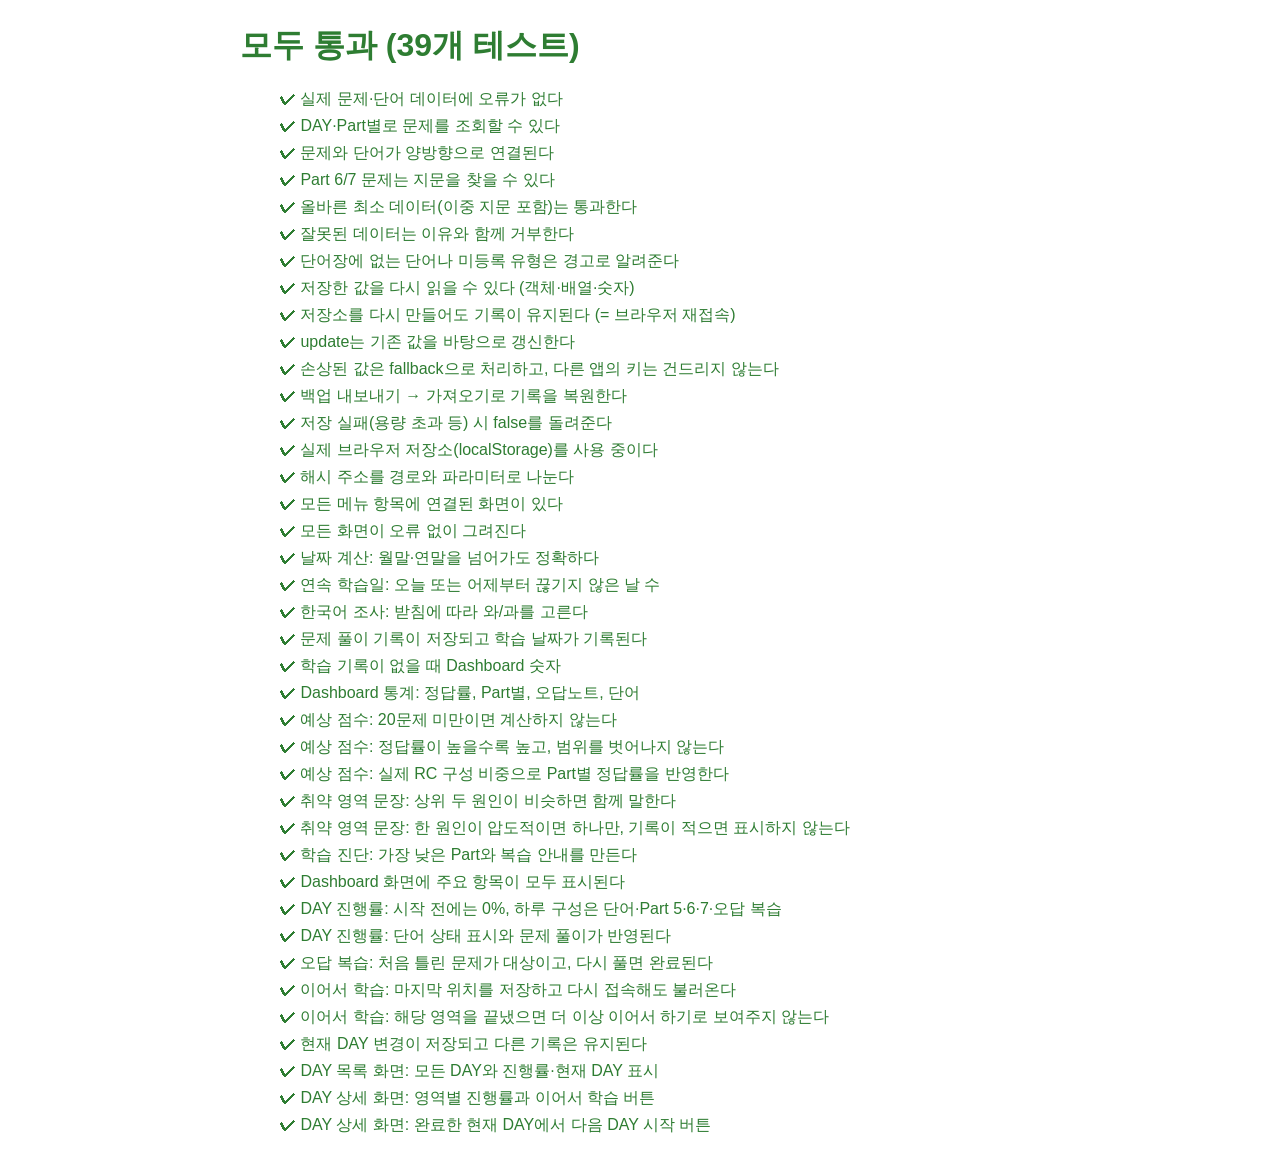
==== tests/index.html @ bae807f3 "STEP 3: Implement DAY learning system - DAY list with per-DAY progress, status, and current-DAY mark" ====
<!doctype html>
<html lang="ko">
<head>
  <meta charset="utf-8">
  <meta name="viewport" content="width=device-width, initial-scale=1">
  <title>TOEIC 900 MASTER 테스트</title>
  <style>
    body { font-family: -apple-system, "Malgun Gothic", sans-serif; max-width: 800px; margin: 24px auto; padding: 0 16px; }
    .pass { color: #2e7d32; } .fail { color: #c62828; }
    li { margin: 6px 0; list-style: none; }
    pre { background: #fdecec; padding: 8px; white-space: pre-wrap; }
  </style>
</head>
<body>
  <!-- 이 파일을 브라우저로 열면 자동 테스트가 실행된다. 앱 코드를 바꾼 뒤 기존 기능이 깨지지 않았는지 확인하는 용도. -->
  <div id="results">테스트 실행 중…</div>

  <!-- 앱과 같은 스크립트 목록(src/loader.js)을 불러온다 -->
  <script src="../src/loader.js" data-base="../"></script>

  <script src="test-runner.js"></script>
  <script src="data.test.js"></script>
  <script src="storage.test.js"></script>
  <script src="router.test.js"></script>
  <script src="dashboard.test.js"></script>
  <script src="day.test.js"></script>
  <script>runTests();</script>
</body>
</html>
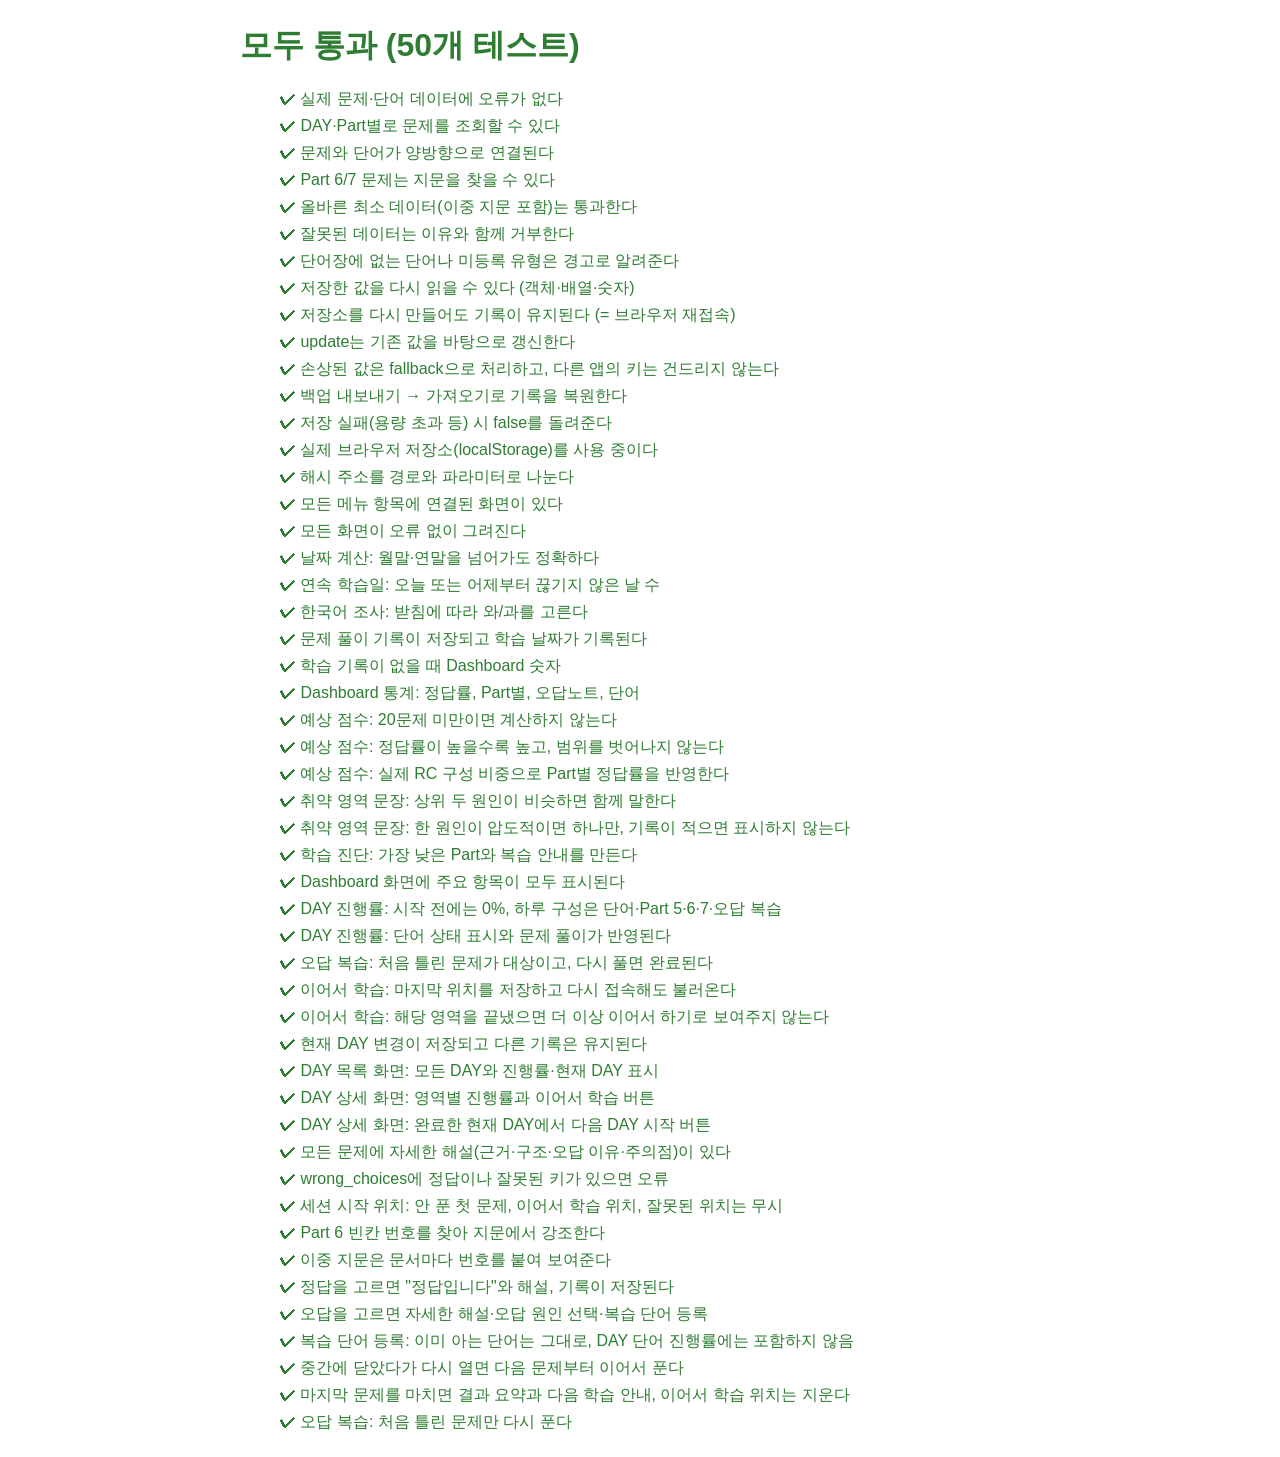
==== commit a360fcc8: "STEP 4: Implement question solving system - Study screen with an always-visible 'DAY n · Part n · Qu" ====
--- a/tests/index.html
+++ b/tests/index.html
@@ -24,6 +24,7 @@
   <script src="router.test.js"></script>
   <script src="dashboard.test.js"></script>
   <script src="day.test.js"></script>
+  <script src="study.test.js"></script>
   <script>runTests();</script>
 </body>
 </html>
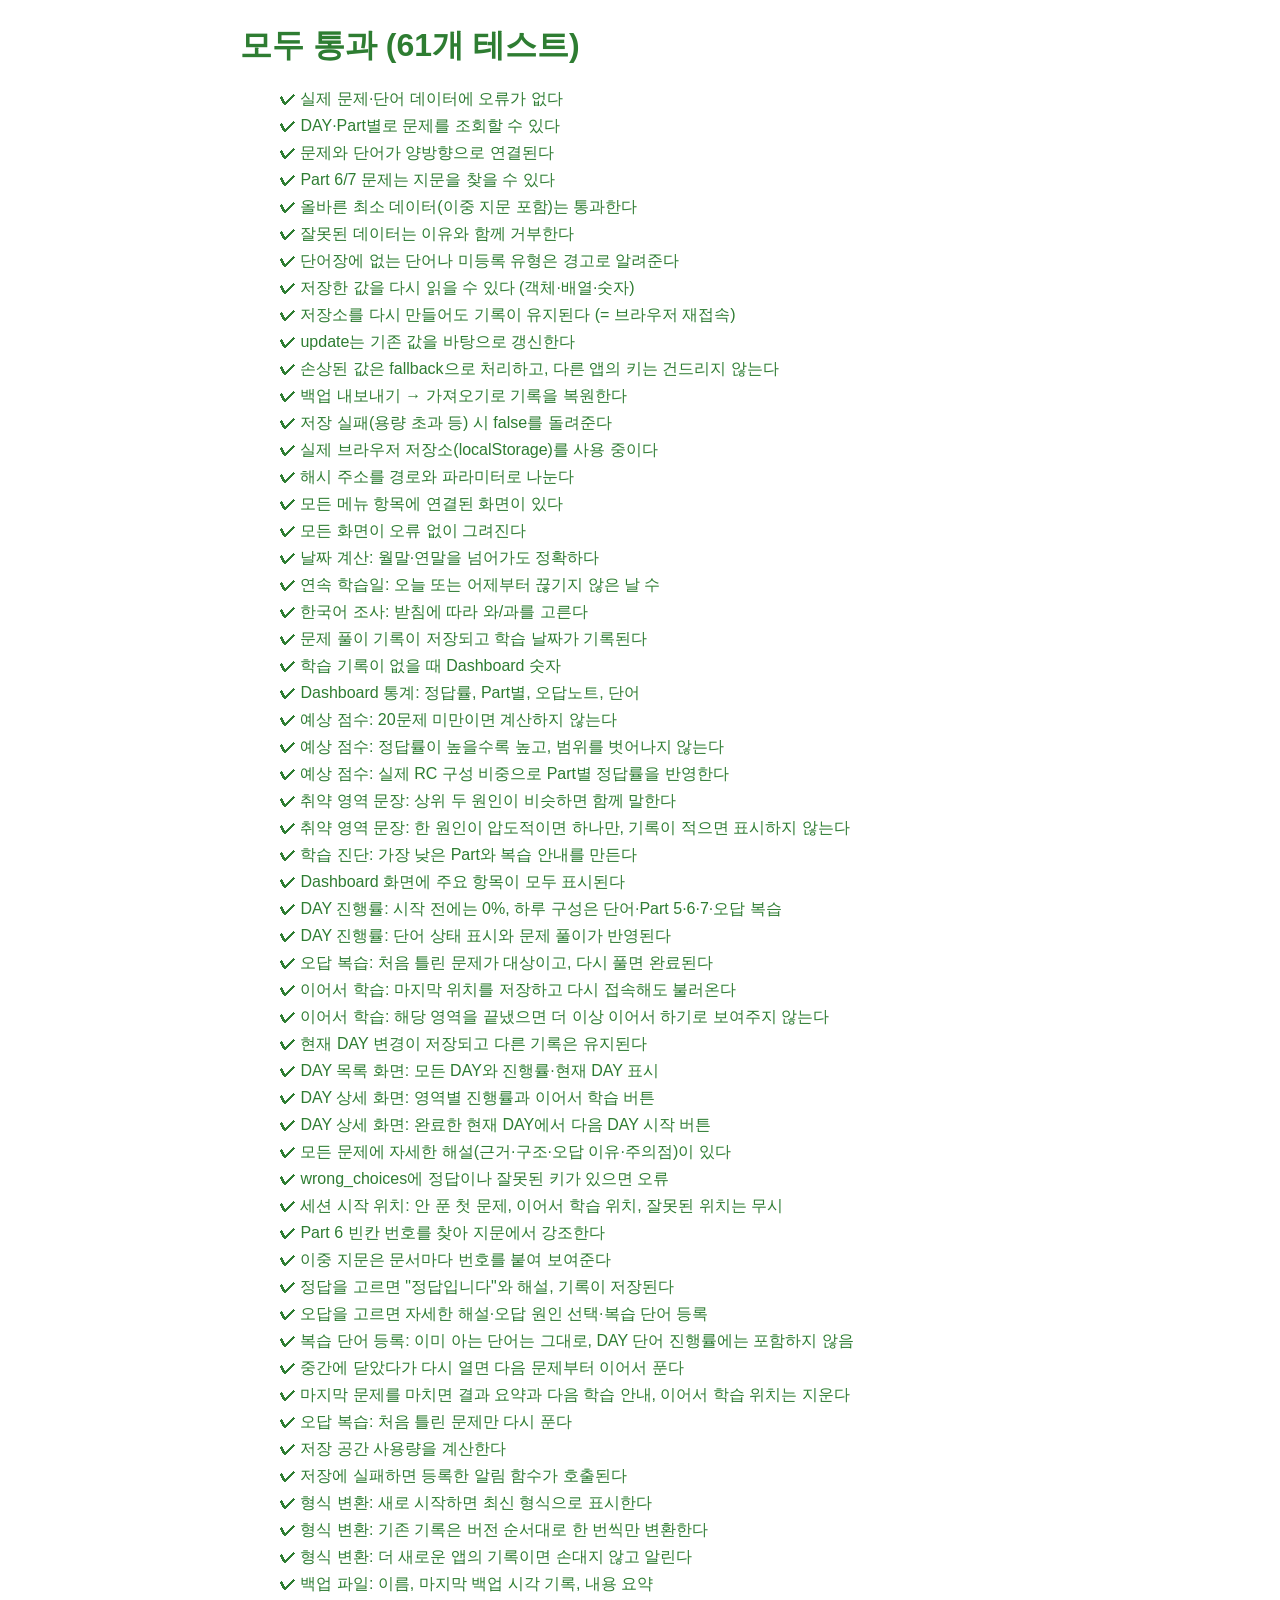
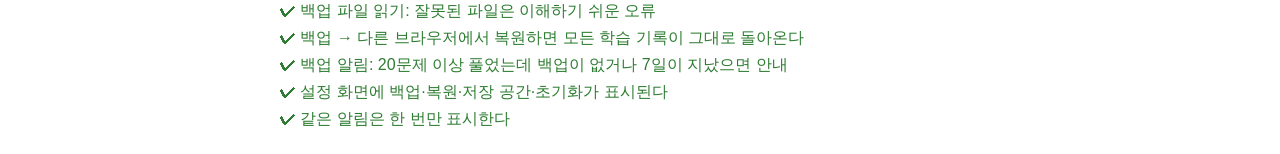
==== commit ec91b726: "STEP 5: Harden learning record storage - Backup: download all learning records as a JSON file; resto" ====
--- a/tests/index.html
+++ b/tests/index.html
@@ -25,6 +25,7 @@
   <script src="dashboard.test.js"></script>
   <script src="day.test.js"></script>
   <script src="study.test.js"></script>
+  <script src="backup.test.js"></script>
   <script>runTests();</script>
 </body>
 </html>
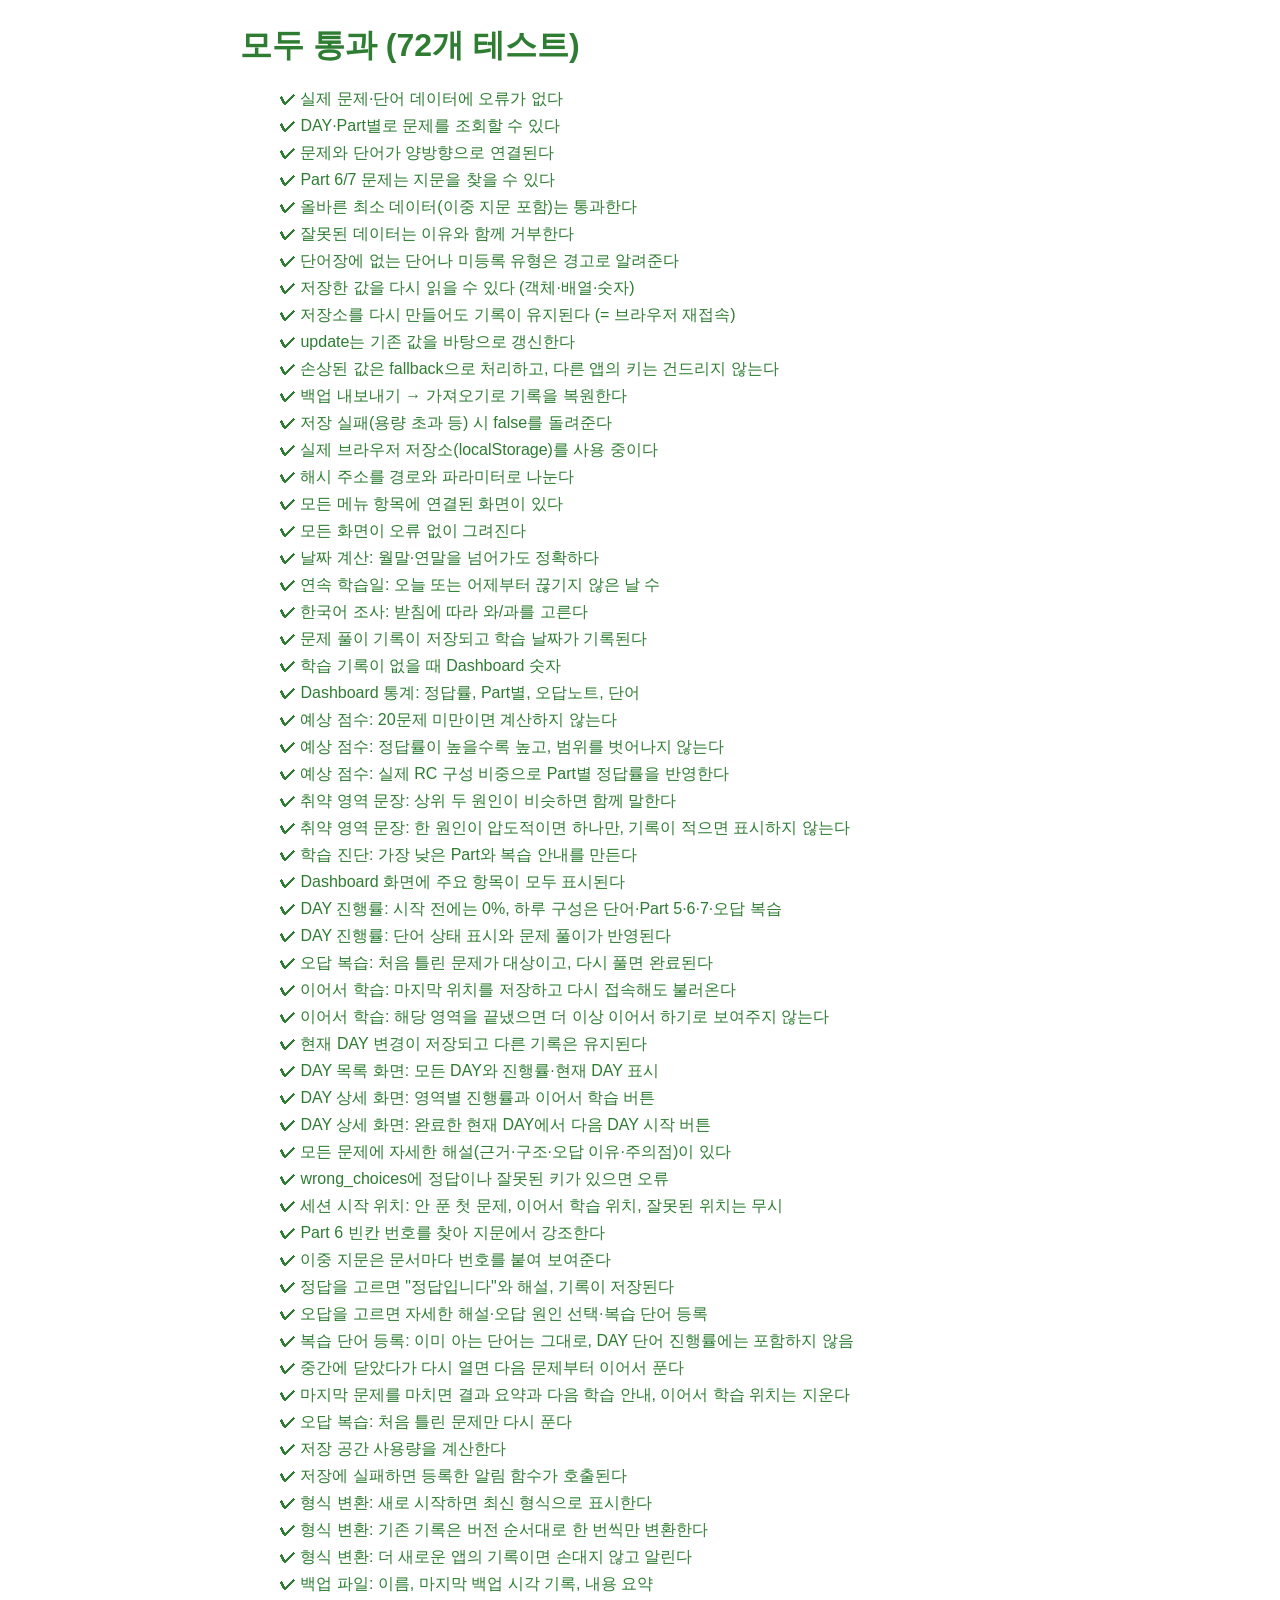
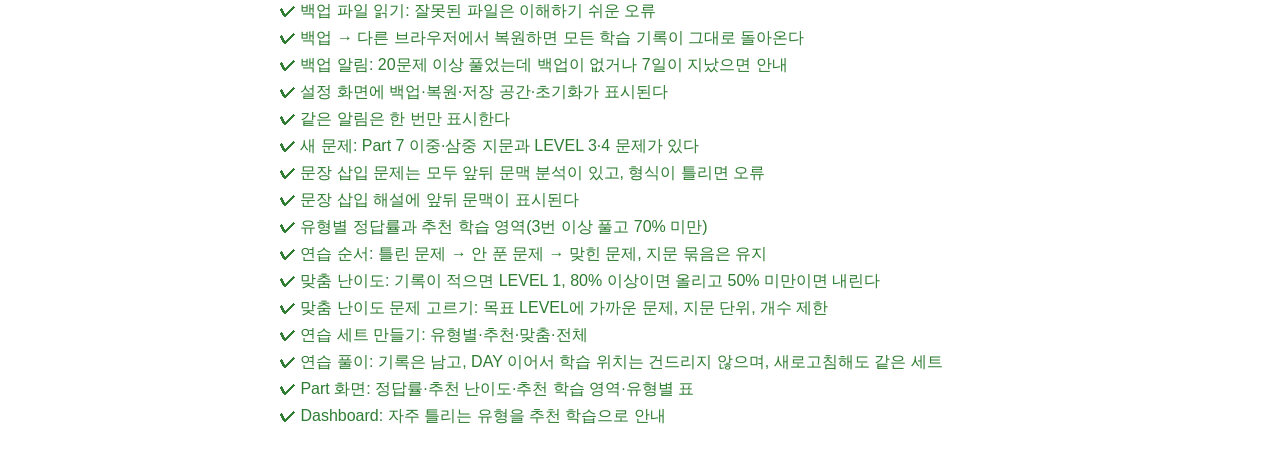
==== commit c352b359: "STEP 6: Implement Part 5/6/7 practice with adaptive difficulty - Part pages with part accuracy, per-" ====
--- a/tests/index.html
+++ b/tests/index.html
@@ -26,6 +26,7 @@
   <script src="day.test.js"></script>
   <script src="study.test.js"></script>
   <script src="backup.test.js"></script>
+  <script src="practice.test.js"></script>
   <script>runTests();</script>
 </body>
 </html>
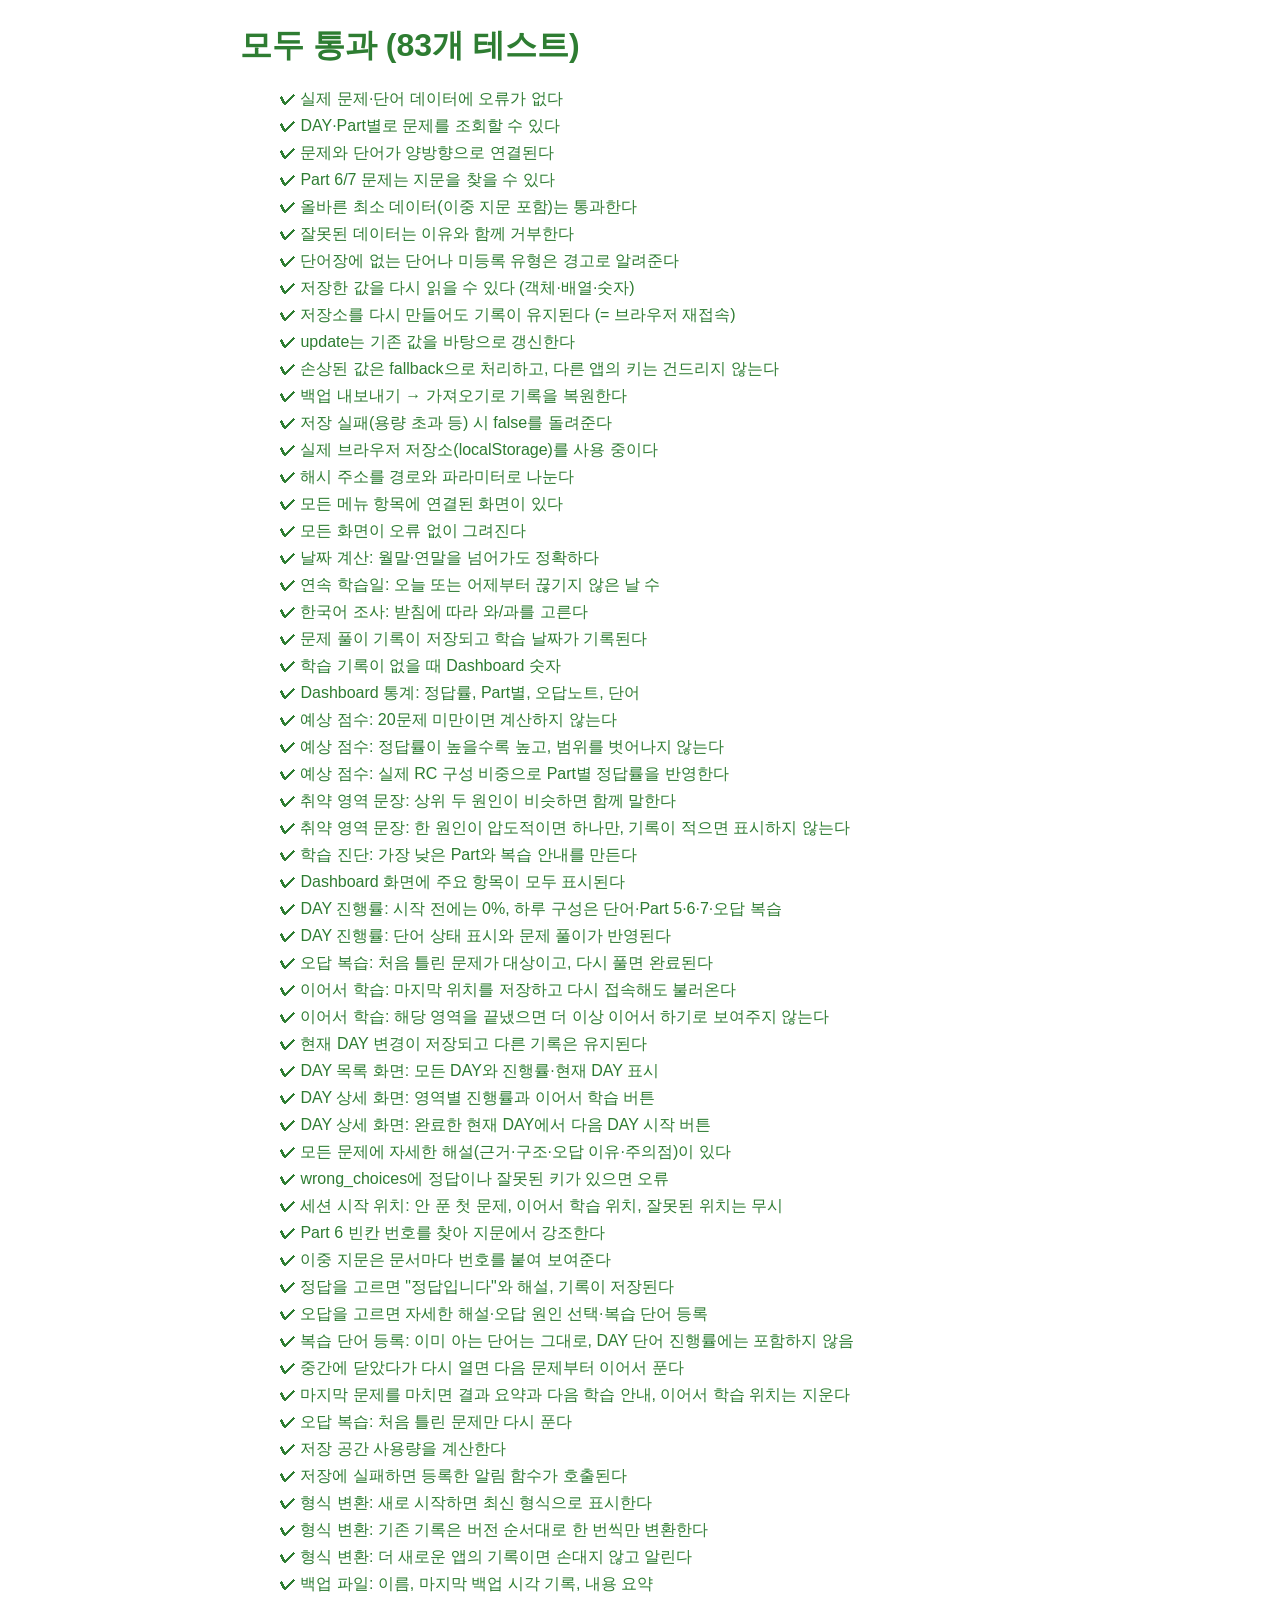
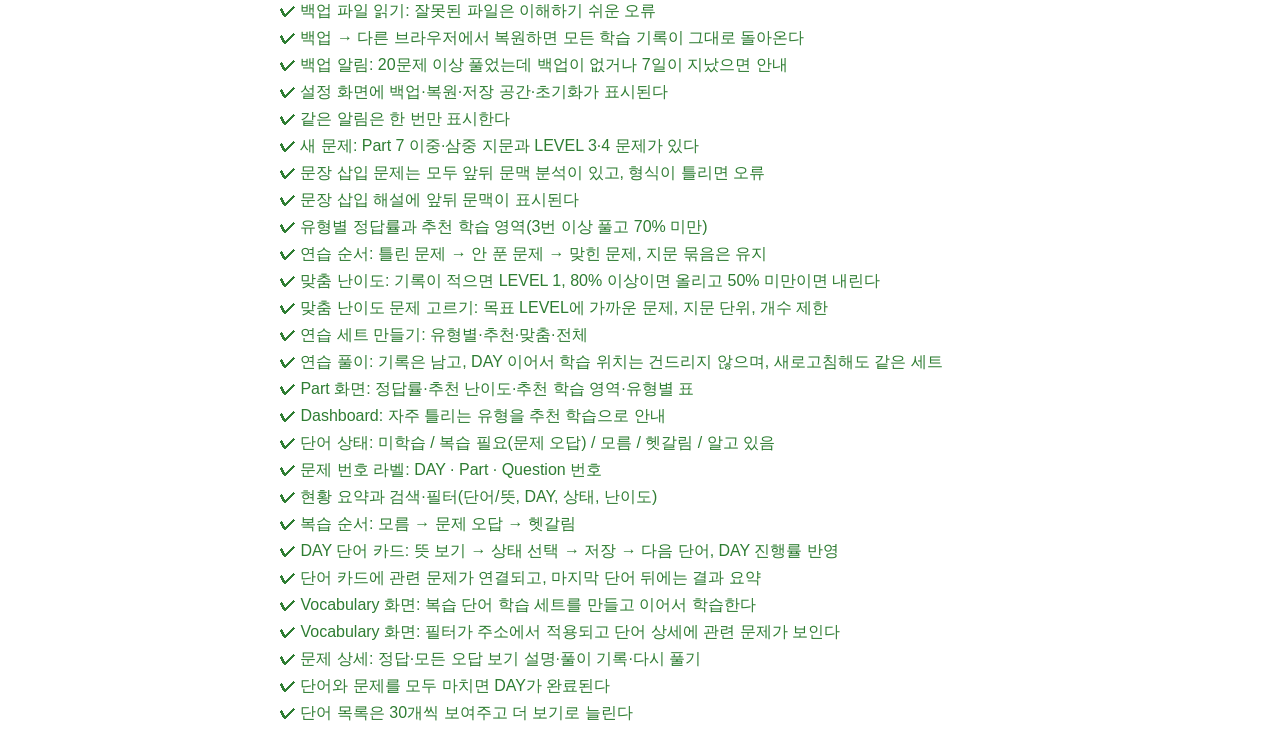
==== commit ccbe6c57: "STEP 7: Implement vocabulary learning - Word card study for DAY vocabulary sections: reveal meaning," ====
--- a/tests/index.html
+++ b/tests/index.html
@@ -27,6 +27,7 @@
   <script src="study.test.js"></script>
   <script src="backup.test.js"></script>
   <script src="practice.test.js"></script>
+  <script src="vocab.test.js"></script>
   <script>runTests();</script>
 </body>
 </html>
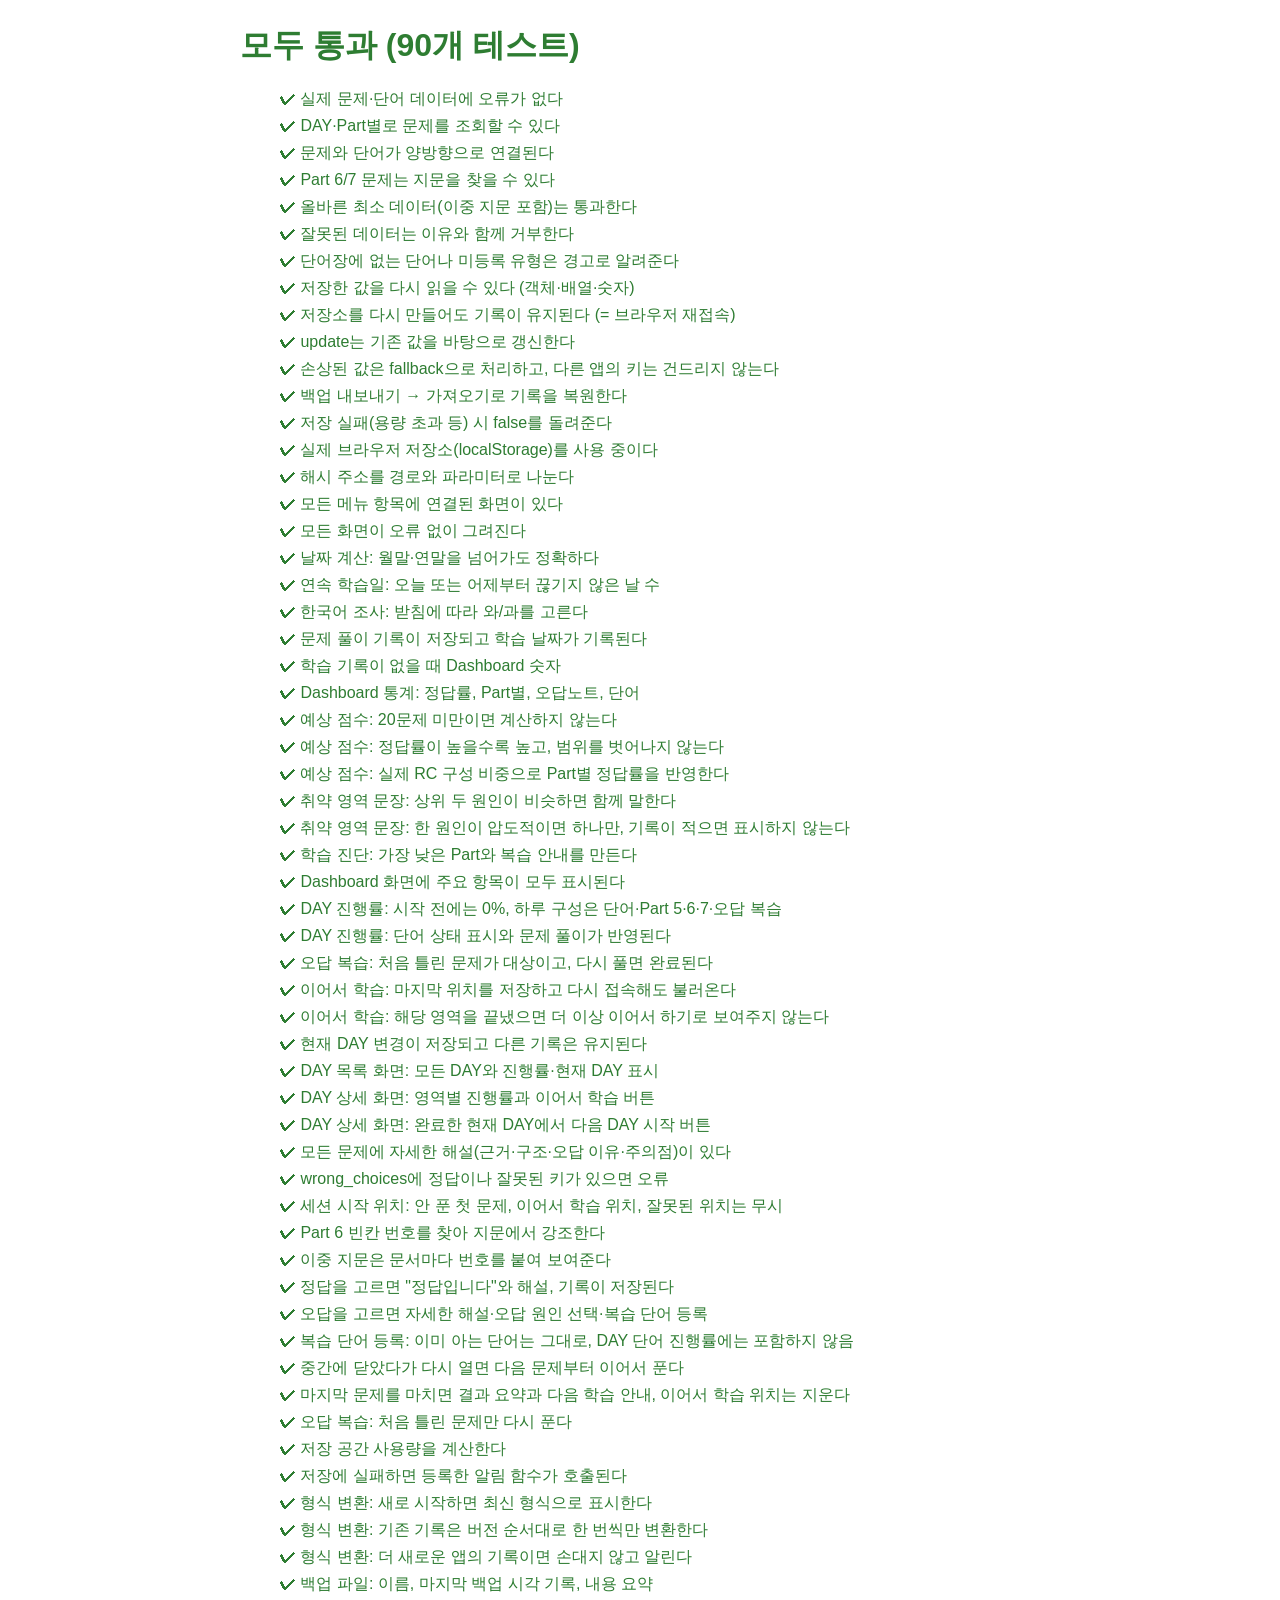
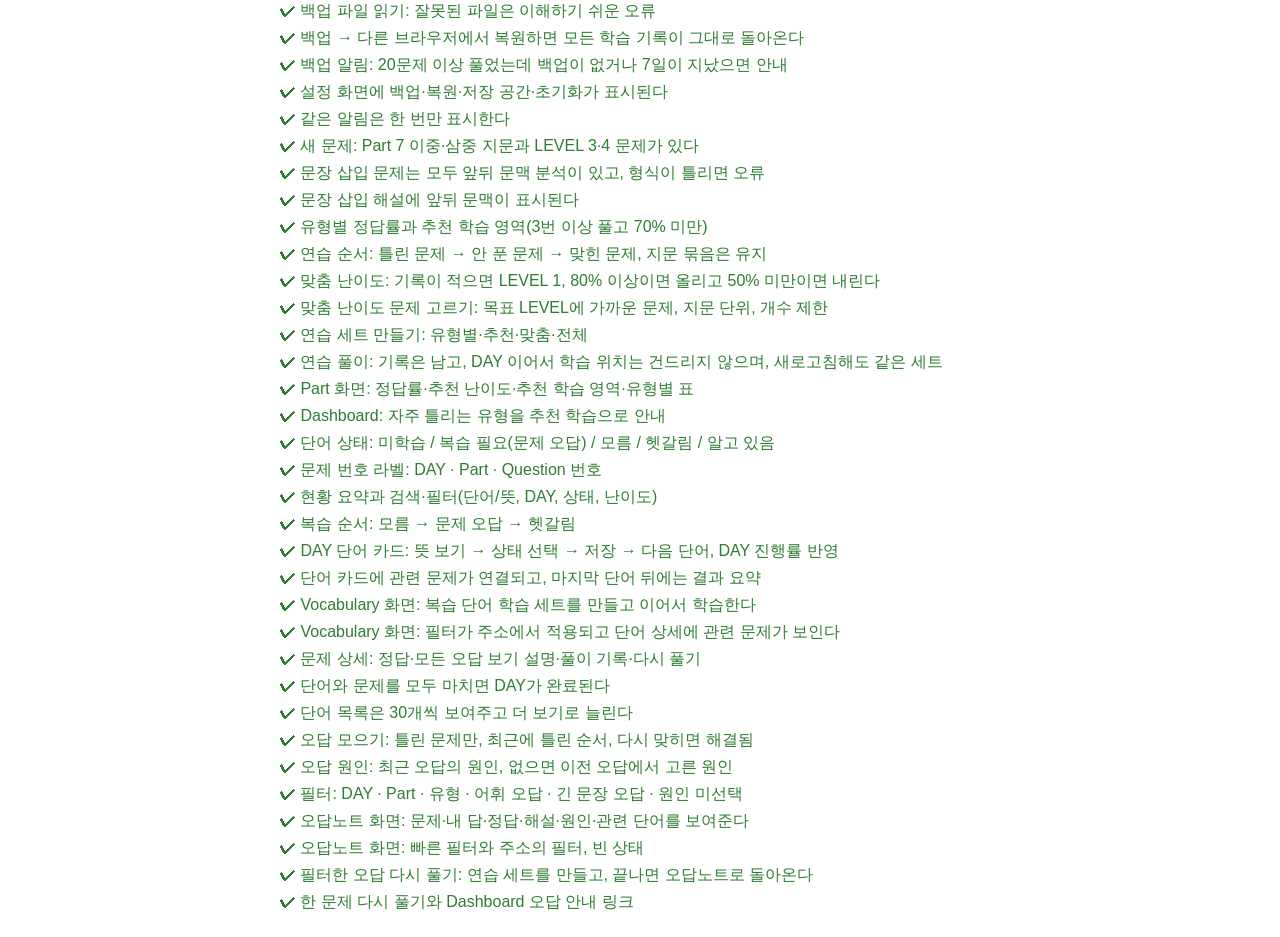
==== commit 51c7dccb: "STEP 8: Implement wrong-answer notebook - Collect every question answered wrong at least once; open " ====
--- a/tests/index.html
+++ b/tests/index.html
@@ -28,6 +28,7 @@
   <script src="backup.test.js"></script>
   <script src="practice.test.js"></script>
   <script src="vocab.test.js"></script>
+  <script src="notes.test.js"></script>
   <script>runTests();</script>
 </body>
 </html>
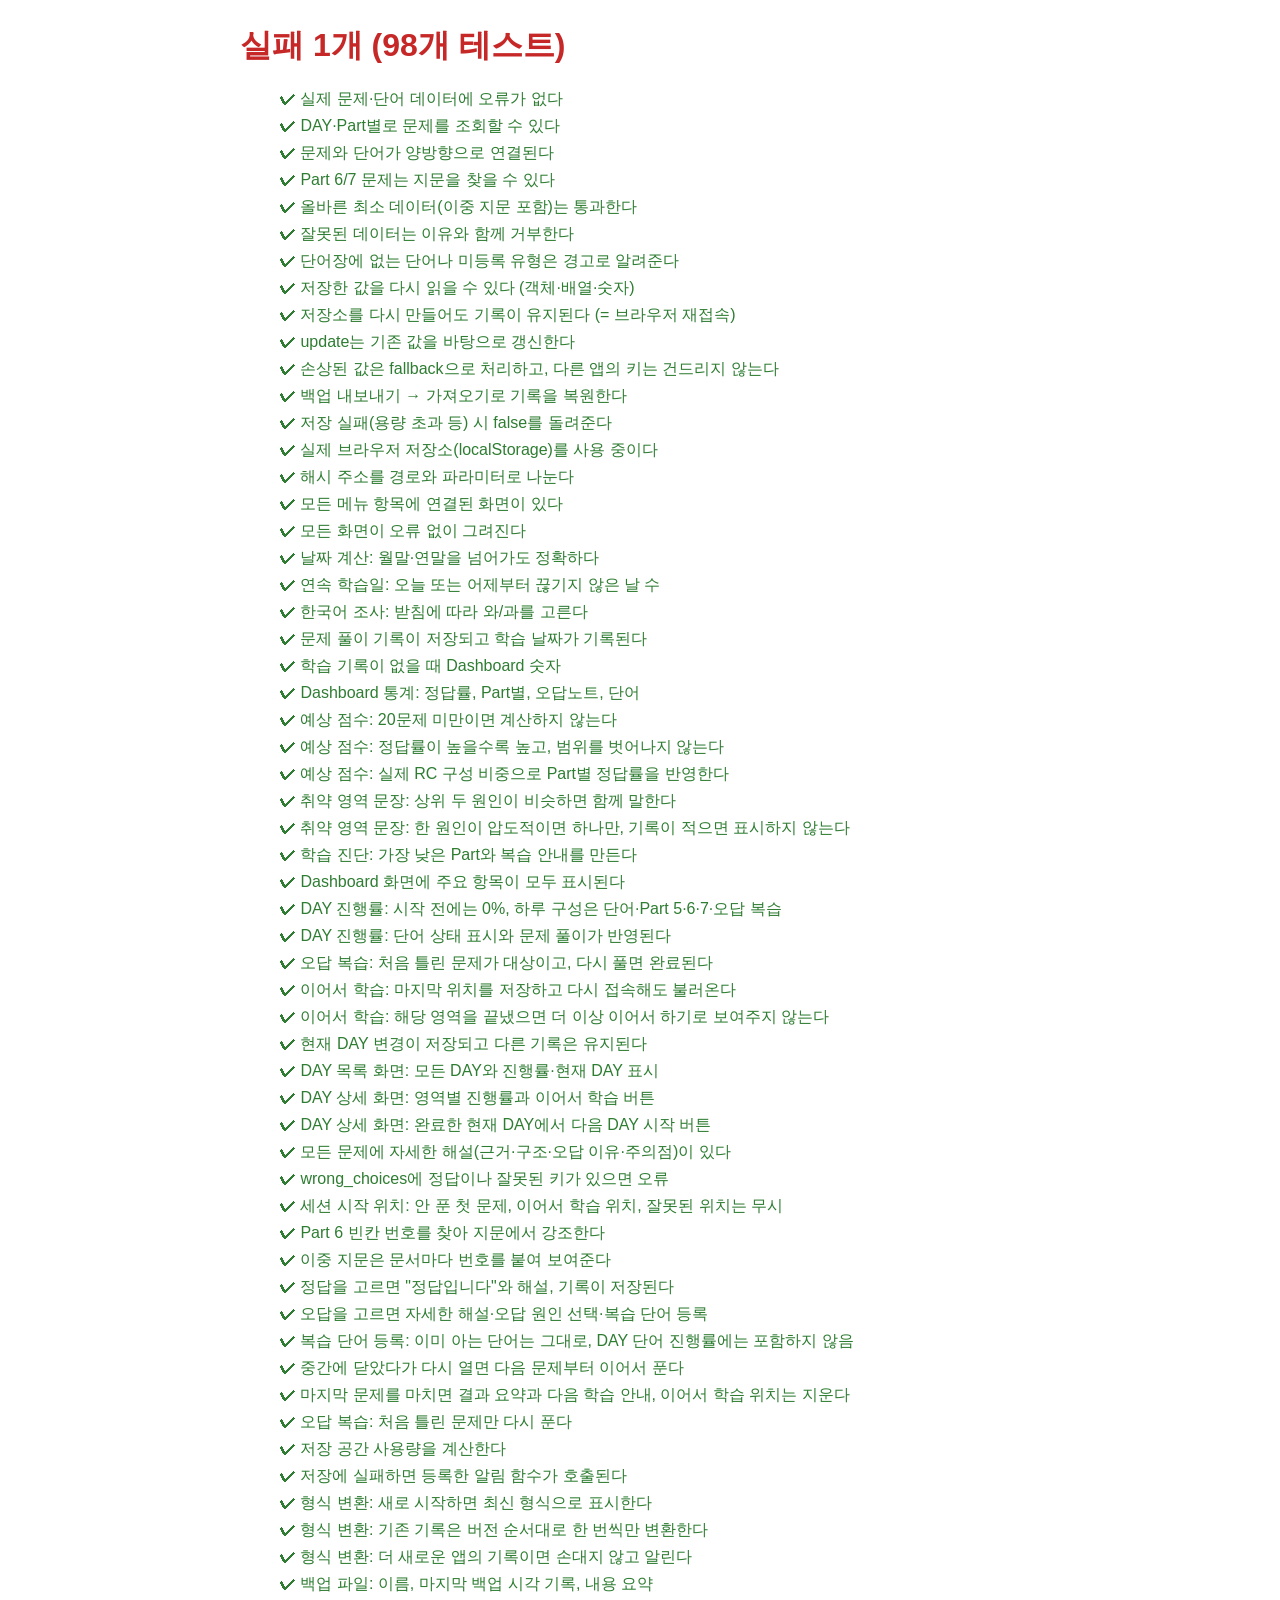
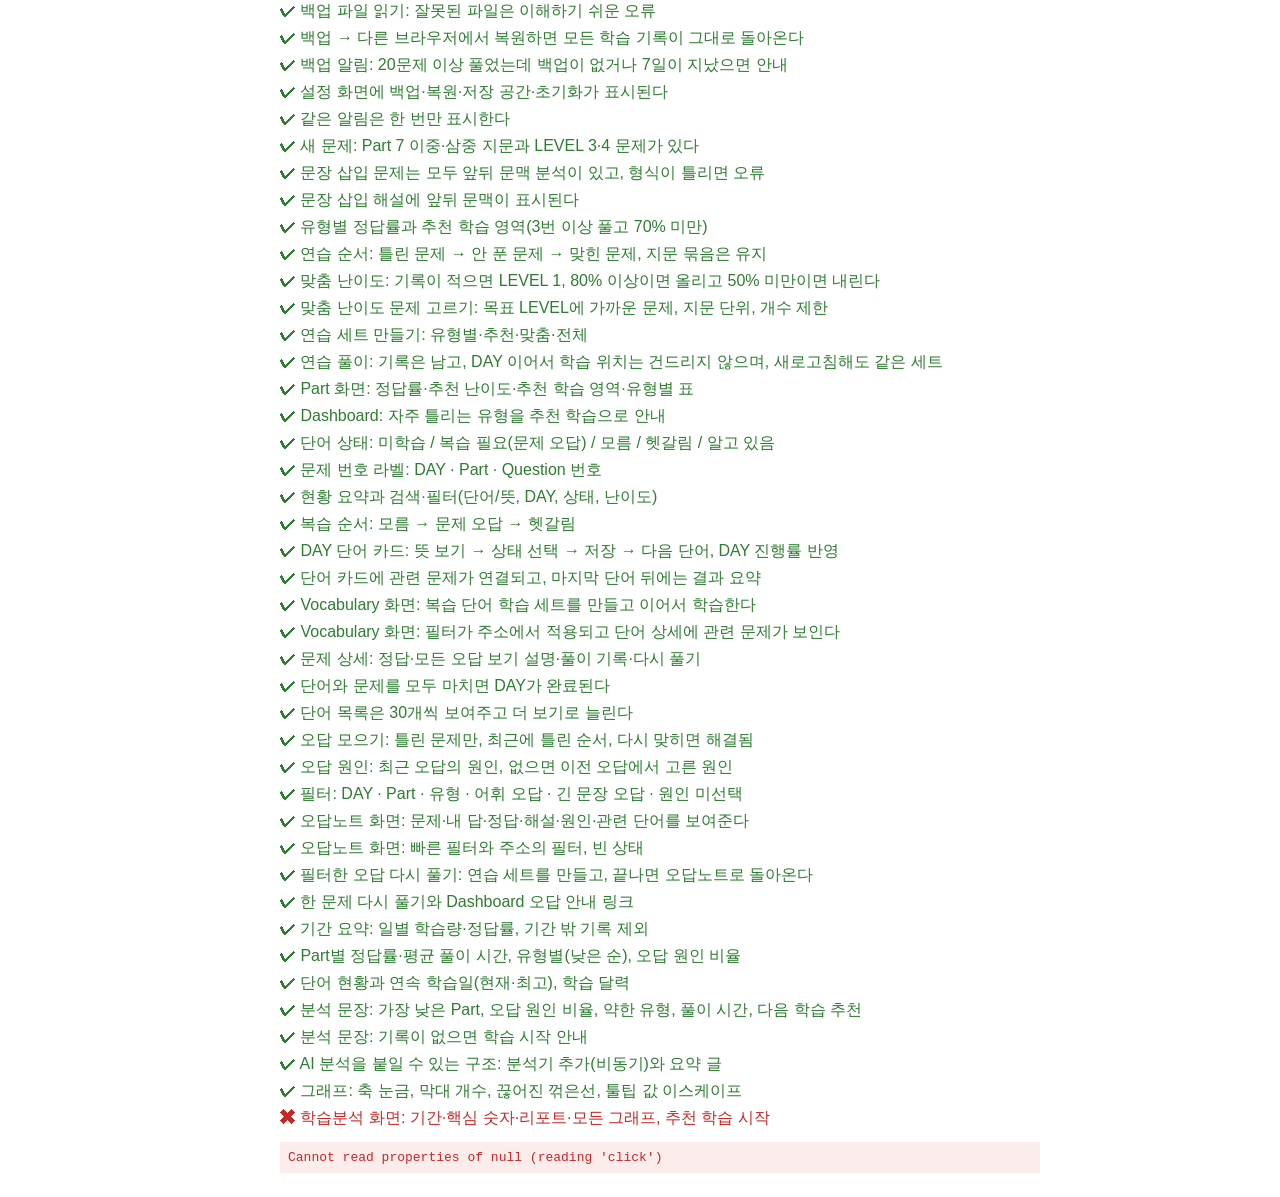
==== commit 76b38425: "STEP 9: Implement learning analytics - Analytics page with a 7/30/90-day range (kept in the URL) sco" ====
--- a/tests/index.html
+++ b/tests/index.html
@@ -29,6 +29,7 @@
   <script src="practice.test.js"></script>
   <script src="vocab.test.js"></script>
   <script src="notes.test.js"></script>
+  <script src="analytics.test.js"></script>
   <script>runTests();</script>
 </body>
 </html>
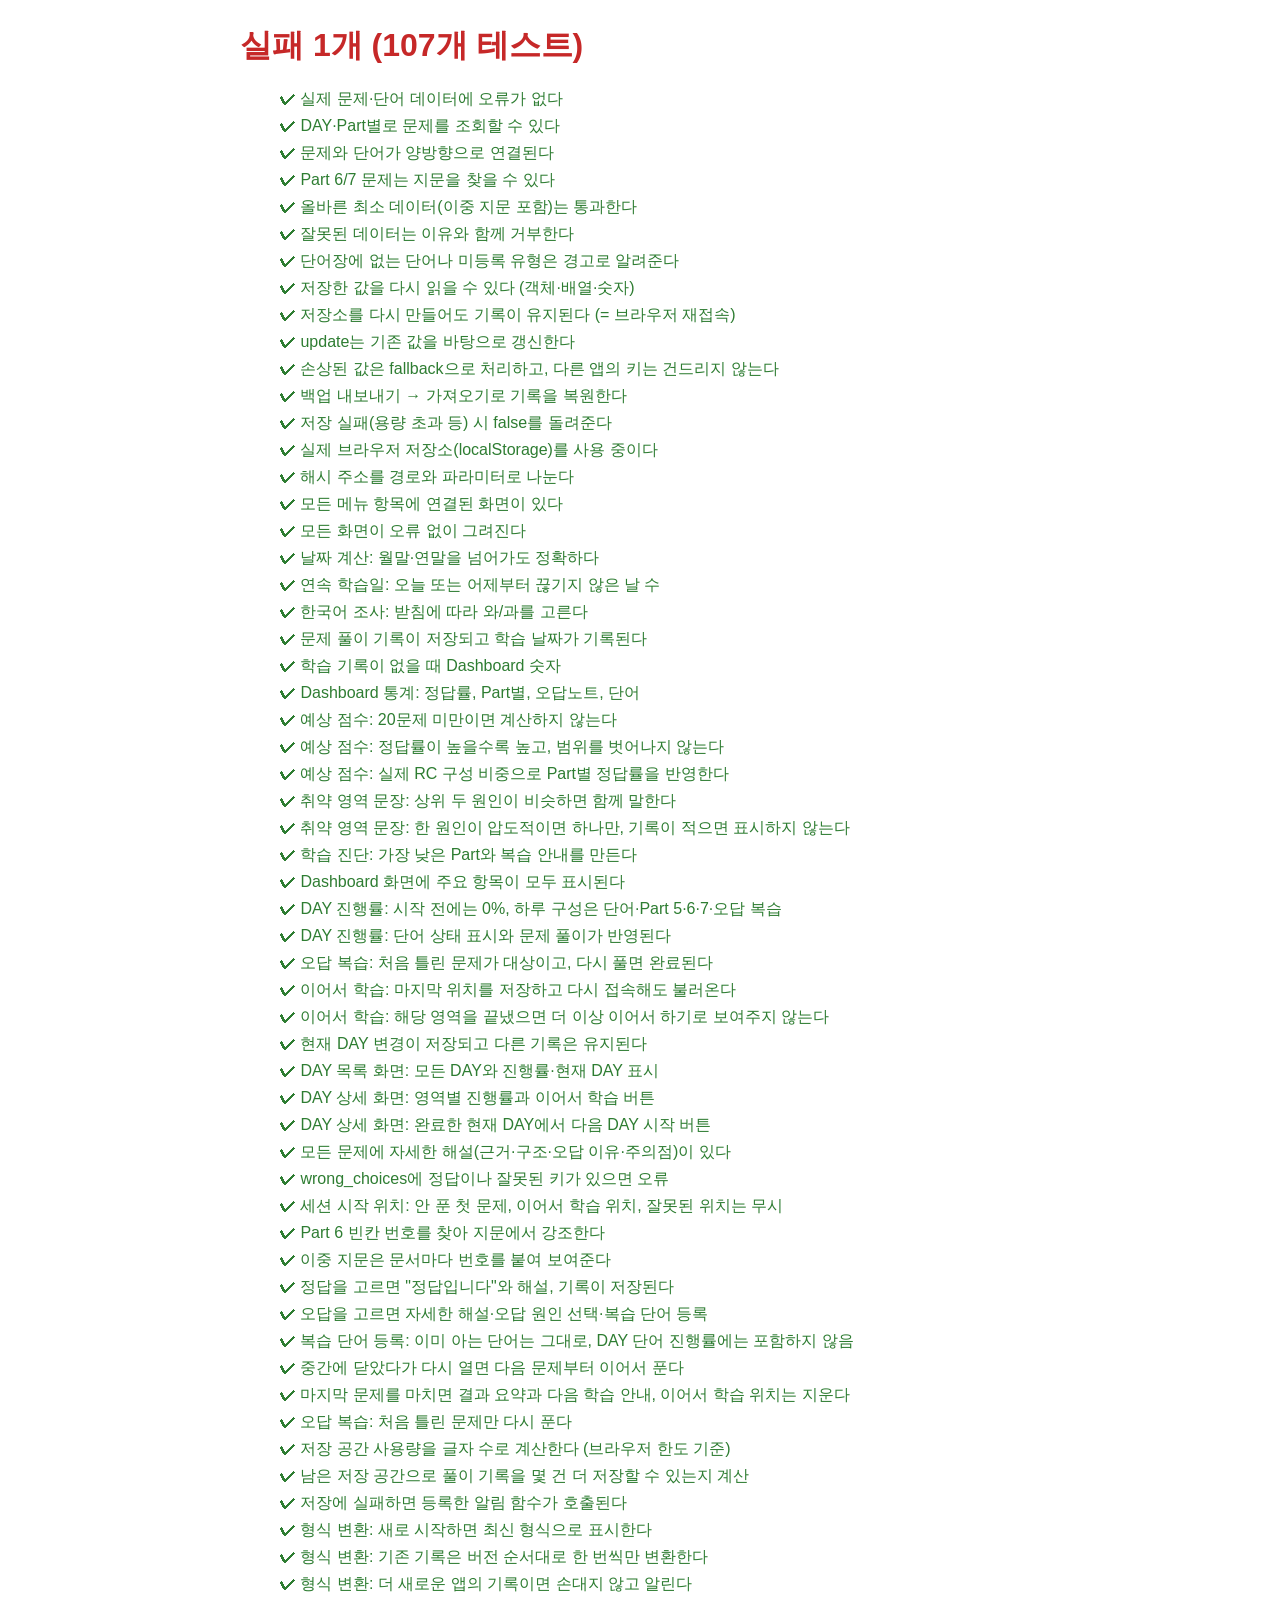
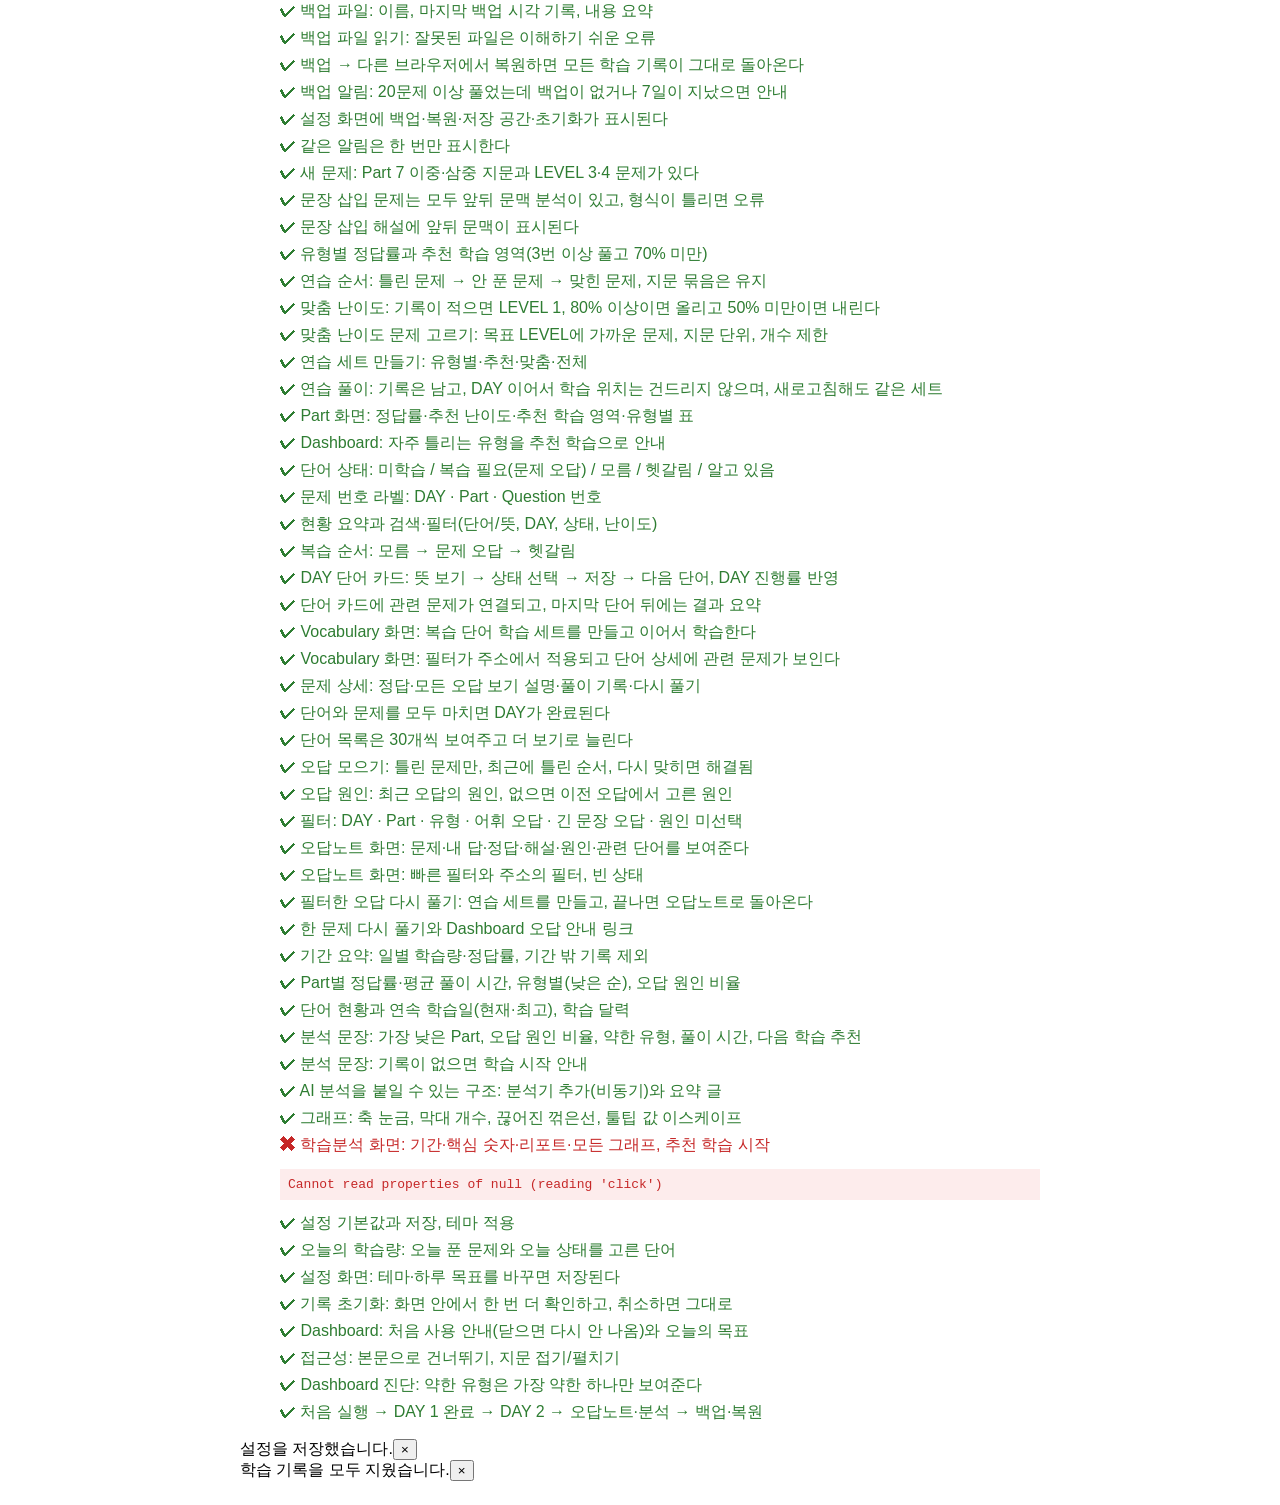
==== commit 137809f1: "STEP 10: Polish UI, accessibility, settings, and end-to-end tests - Settings: theme (system/light/da" ====
--- a/tests/index.html
+++ b/tests/index.html
@@ -30,6 +30,8 @@
   <script src="vocab.test.js"></script>
   <script src="notes.test.js"></script>
   <script src="analytics.test.js"></script>
+  <script src="settings.test.js"></script>
+  <script src="integration.test.js"></script>
   <script>runTests();</script>
 </body>
 </html>
